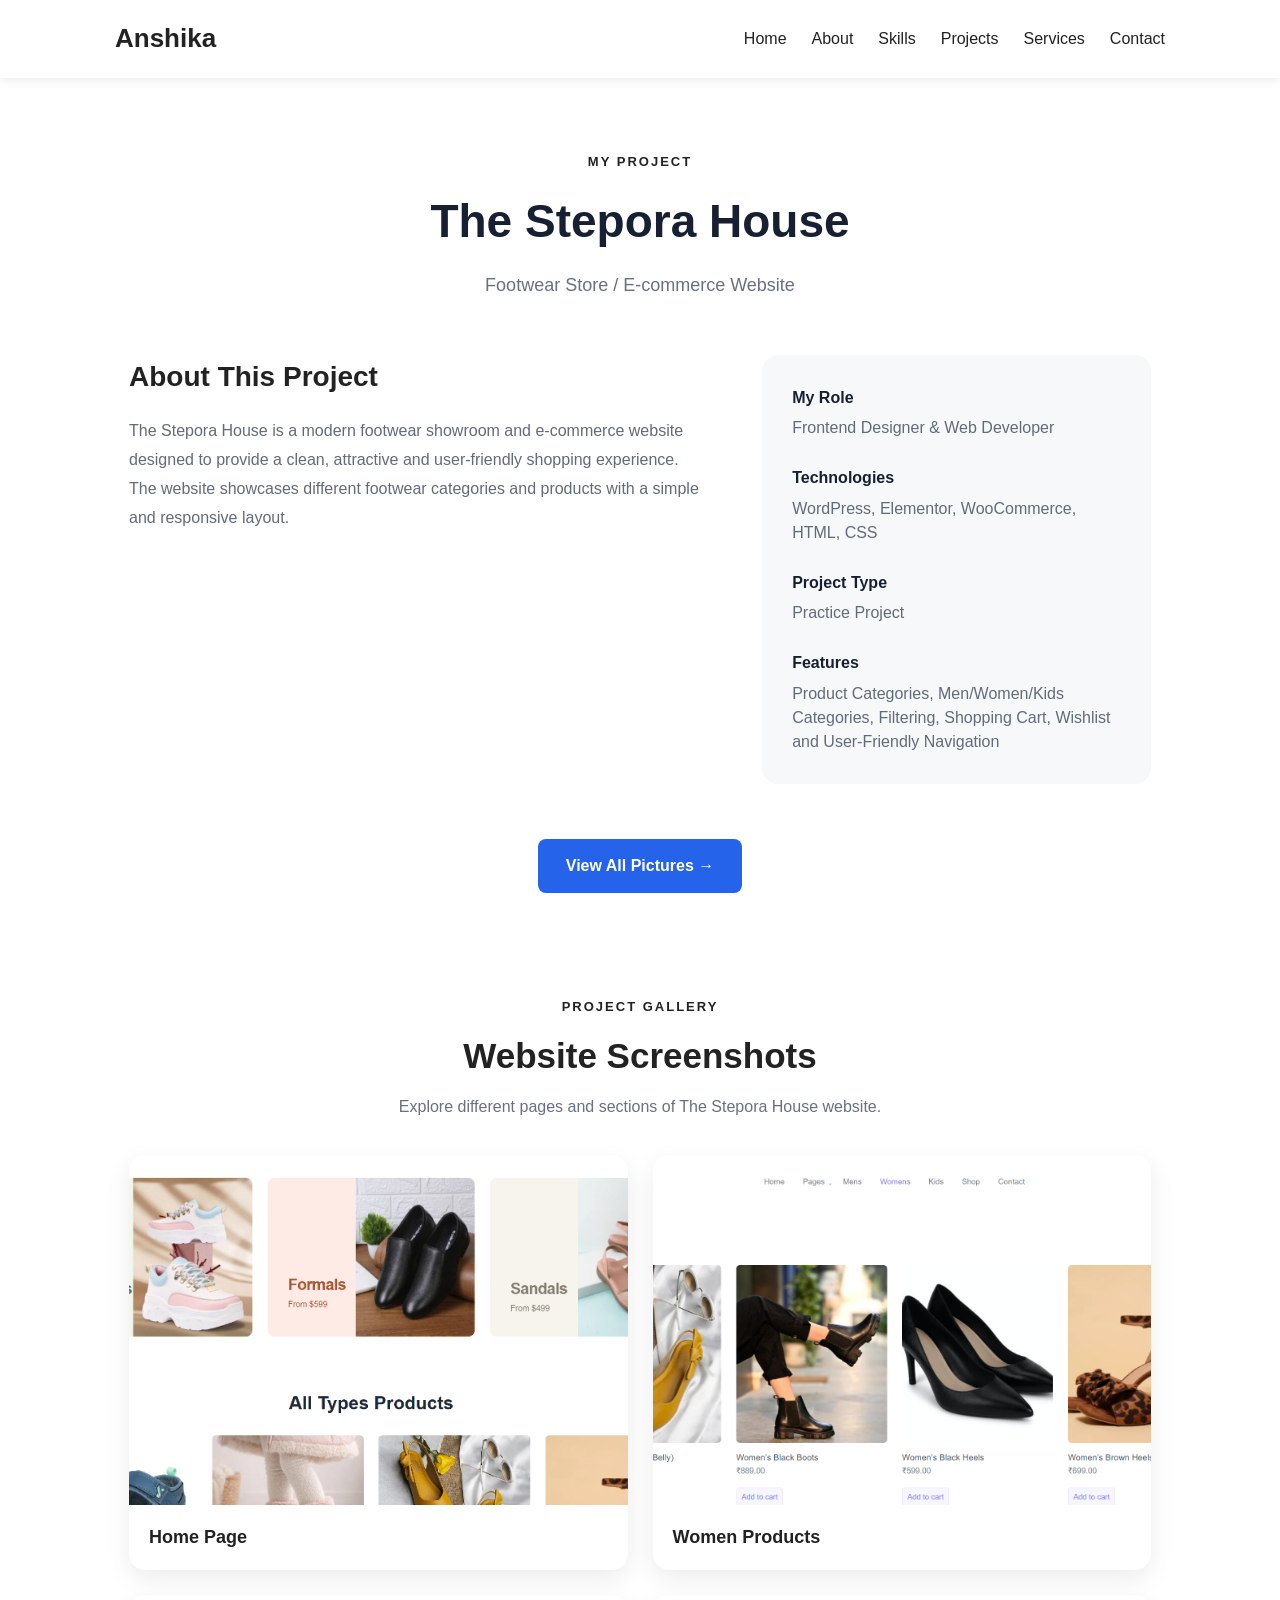
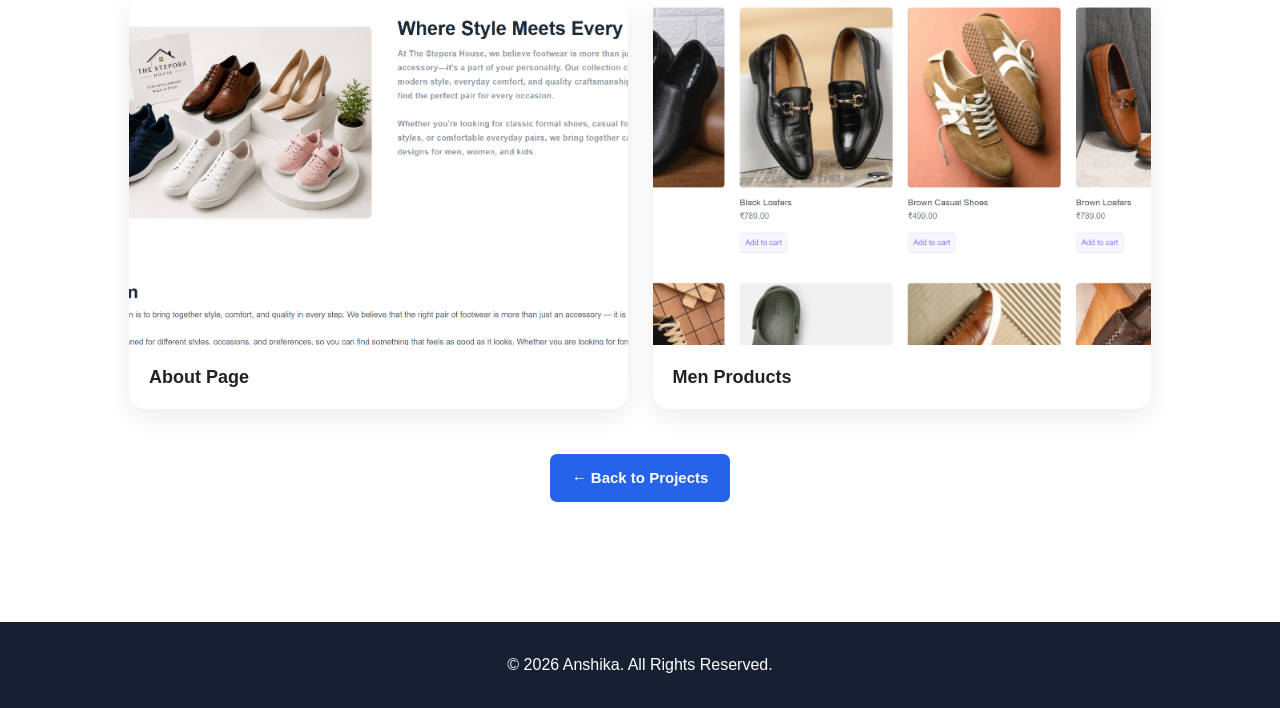
==== dream2web.html @ ea21f7d2 "Create dream2web.html for project details This HTML file outlines the structure and content of 'The " ====
<!DOCTYPE html>
<html lang="en">

<head>
    <meta charset="UTF-8">

    <meta name="viewport"
          content="width=device-width, initial-scale=1.0">

    <title>The Stepora House | Project</title>

    <link rel="stylesheet" href="style.css">
   <style>
        .back-button {
            display: block;
            width: fit-content;
            margin: 45px auto 0;
            padding: 12px 22px;
            background: #2563eb;
            color: white;
            text-decoration: none;
            border-radius: 7px;
        }

    </style>
</head>

<body>

    <!-- Back to Portfolio

    <header class="project-header">

        <a href="index.html" class="back-button">
            ← Back to Portfolio
        </a>

    </header>-->

    <!-- Navigation -->

    <header>
        <nav>

            <h2 class="logo">Anshika</h2>

            <ul>
                <li><a href="index.html">Home</a></li>
                <li><a href="index.html#about">About</a></li>
                <li><a href="index.html#skills">Skills</a></li>
                <li><a href="index.html#projects">Projects</a></li>
                <li><a href="index.html#services">Services</a></li>
                <li><a href="index.html#contact">Contact</a></li>
            </ul>

        </nav>
    </header>

    <!-- Project Details -->

    <main class="project-details">

        <div class="project-heading">

            <span class="project-label">
                MY PROJECT
            </span>

            <h1>
                The Stepora House
            </h1>

            <p class="project-subtitle">
                Footwear Store / E-commerce Website
            </p>

        </div>


        <!-- Main Image

        <div class="project-main-image">

            <img
                src="home.png"
                alt="The Stepora House Website"
            >

        </div>-->


        <!-- Information -->

        <div class="project-information">

            <div class="project-description">

                <h2>
                    About This Project
                </h2>

                <p>
                    The Stepora House is a modern footwear showroom
                    and e-commerce website designed to provide a
                    clean, attractive and user-friendly shopping
                    experience.
                </p>

                <p>
                    The website showcases different footwear
                    categories and products with a simple and
                    responsive layout.
                </p>

            </div>


            <div class="project-details-box">

                <div>
                    <strong>My Role</strong>
                    <p>
                        Frontend Designer & Web Developer
                    </p>
                </div>

                <div>
                    <strong>Technologies</strong>
                    <p>
                        WordPress, Elementor,
                        WooCommerce, HTML, CSS
                    </p>
                </div>

                <div>
                    <strong>Project Type</strong>
                    <p>
                        Practice Project
                    </p>
                </div>
<div>
    <strong>Features</strong>
<p>Product Categories, Men/Women/Kids Categories,
Filtering, Shopping Cart, Wishlist and
    User-Friendly Navigation
</p>
            </div>
            </div>

        </div>


        <!-- View Gallery Button -->

        <div class="gallery-button-area">

            <a href="#gallery" class="gallery-button">
                View All Pictures →
            </a>

        </div>


        <!-- Gallery -->

        <section id="gallery" class="project-gallery-section">

            <div class="gallery-heading">

                <span>
                    PROJECT GALLERY
                </span>

                <h2>
                    Website Screenshots
                </h2>

                <p>
                    Explore different pages and sections
                    of The Stepora House website.
                </p>

            </div>


            <div class="gallery-grid">

                <!-- Home -->

                <div class="gallery-item">

                    <img
                        src="home2.png"
                        alt="The Stepora House Home Page"
                    >

                    <h3>
                        Home Page
                    </h3>

                </div>


                <!-- Women -->

                <div class="gallery-item">

                    <img
                        src="women.png"
                        alt="The Stepora House Women Products"
                    >

                    <h3>
                        Women Products
                    </h3>

                </div>


                <!-- About -->

                <div class="gallery-item">

                    <img
                        src="about.png"
                        alt="The Stepora House About Page"
                    >

                    <h3>
                        About Page
                    </h3>

                </div>


                <!-- Add more images here -->

                
                <div class="gallery-item">

                    <img
                        src="men.png"
                        alt="The Stepora House Men Products"
                    >

                    <h3>
                        Men Products
                    </h3>

                </div>

            </div>

        </section>
        
<a href="index.html#projects" class="back-button">
            ← Back to Projects
</a>
    </main>


    <!-- Footer -->

    <footer class="project-footer">

        <p>
            © 2026 Anshika. All Rights Reserved.
        </p>

    </footer>


</body>
</html>
---- style.css ----
* {
    margin: 0;
    padding: 0;
    box-sizing: border-box;
}

html {
    scroll-behavior: smooth;
}

body {
    font-family: Arial, sans-serif;
    line-height: 1.6;
    color: #222;
    background: #ffffff;
}


/* Navigation */

header {
    background: #ffffff;
    position: sticky;
    top: 0;
    z-index: 1000;
    box-shadow: 0 2px 10px rgba(0,0,0,0.08);
}

nav {
    max-width: 1100px;
    margin: auto;
    padding: 18px 25px;

    display: flex;
    justify-content: space-between;
    align-items: center;
}

.logo {
    font-size: 26px;
}

nav ul {
    display: flex;
    list-style: none;
    gap: 25px;
}

nav ul li a {
    text-decoration: none;
    color: #222;
    font-weight: 500;
}

nav ul li a:hover {
    color: #6c63ff;
}


/* Home */

.hero {
    min-height: 90vh;

    display: flex;
    justify-content: center;
    align-items: center;

    text-align: center;

    padding: 60px 20px;

    background: linear-gradient(
        135deg,
        #f4f1ff,
        #ffffff
    );
}

.hero-content {
    max-width: 750px;
}

.small-text {
    letter-spacing: 3px;
    font-weight: bold;
}

.hero h1 {
    font-size: 65px;
    margin: 10px 0;
}

.hero h2 {
    font-size: 30px;
    margin-bottom: 20px;
}

.hero p {
    font-size: 18px;
    margin-bottom: 30px;
}

.buttons {
    display: flex;
    justify-content: center;
    gap: 15px;
    flex-wrap: wrap;
}

.btn {
    display: inline-block;
    text-decoration: none;

    padding: 12px 25px;

    background: #6c63ff;
    color: white;

    border-radius: 6px;

    font-weight: bold;
}

.btn:hover {
    opacity: 0.85;
}

.second-btn {
    background: #222;
}


/* Sections */

.section {
    max-width: 1100px;
    margin: auto;

    padding: 90px 25px;
}

.section > h2 {
    text-align: center;
    font-size: 36px;
    margin-bottom: 40px;
}


/* About */

.about-content {
    max-width: 800px;
    margin: auto;
}

.about-content h3 {
    font-size: 25px;
    margin-bottom: 15px;
}

.about-content p {
    margin-bottom: 15px;
}


/* Skills */

.skills-container {
    display: flex;
    justify-content: center;
    gap: 15px;
    flex-wrap: wrap;
}

.skill {
    padding: 15px 25px;

    border: 1px solid #ddd;

    border-radius: 30px;

    font-weight: bold;
}

/* ===== PROJECT SECTION ===== */

.projects-container {
    display: grid;
    grid-template-columns: repeat(3, 1fr);
    gap: 25px;
    max-width: 900px;
    margin: 0 auto;
    padding: 20px;
}

.project-card {
    width: 100%;
    max-width: 420px;
    margin: 0 auto;
    background: #fff;
    border-radius: 15px;
    padding: 18px;
    box-sizing: border-box;
    overflow: hidden;
    box-shadow: 0 5px 20px rgba(0,0,0,0.10);
}

/* Project image ko card ke andar rakhega */
.project-card img {
    width: 100%;
    height: 220px;
    object-fit: cover;
    display: block;
    border-radius: 10px;
}

/* Text */
.project-card h3 {
    font-size: 20px;
    margin: 15px 0 8px;
}

.project-card p {
    font-size: 15px;
    line-height: 1.6;
    margin: 8px 0;
}

/* Buttons */
.project-card a,
.project-card button {
    display: inline-block;
    padding: 10px 18px;
    margin-top: 10px;
    border-radius: 7px;
    text-decoration: none;
    cursor: pointer;
}

/* Mobile */
@media (max-width: 768px) {
    .projects-container {
        grid-template-columns: 1fr;
        padding: 15px;
    }

    .project-card {
        max-width: 100%;
    }

    .project-card img {
        height: 200px;
    }
}
/* Status 

.status {
    display: inline-block;
    margin-top: 8px;
    padding: 7px 14px;
    border-radius: 20px;
    background: #f1f1f1;
    font-size: 13px;
    font-weight: 600;
}


/* Project Gallery 

.project-gallery {
    display: grid;
    grid-template-columns: repeat(3, 1fr);
    gap: 12px;
    padding: 0 25px 25px;
}


/* Gallery Item 

.gallery-item {
    text-align: center;
}

.gallery-item img {
    width: 100%;
    height: 100px;
    object-fit: cover;
    border-radius: 8px;
    display: block;
    margin-bottom: 7px;
}

.gallery-item span {
    font-size: 12px;
    font-weight: 600;
}
*/

/* ================= MOBILE ================= 

@media (max-width: 900px) {

    .projects-container {
        grid-template-columns: 1fr;
    }

}


@media (max-width: 600px) {

    #projects {
        padding: 60px 5%;
    }

    #projects h2 {
        font-size: 30px;
    }

    .main-project-image {
        height: 230px;
    }

    .project-gallery {
        grid-template-columns: 1fr;
    }

    .gallery-item img {
        height: 180px;
    }

}*/

/* Services */

.services-container {
    display: grid;
    grid-template-columns: repeat(2, 1fr);
    gap: 25px;
    margin-top: 30px;
}

.service-card {
    padding: 30px;
    border-radius: 12px;
    background: #f8f8f8;
    text-align: center;
    box-shadow: 0 4px 15px rgba(0, 0, 0, 0.08);
    transition: transform 0.3s ease;
}

.service-card:hover {
    transform: translateY(-5px);
}

.service-card h3 {
    margin-bottom: 15px;
}

.service-card p {
    line-height: 1.7;
}


/* Mobile Responsive */

@media (max-width: 768px) {

    .services-container {
        grid-template-columns: 1fr;
    }

}


/* ===== CONTACT SECTION ===== */

.contact {
    padding: 80px 20px;
    text-align: center;
}

.contact h2 {
    font-size: 36px;
    margin-bottom: 15px;
}

.contact-intro {
    max-width: 650px;
    margin: 0 auto 40px;
    line-height: 1.7;
}

.contact-container {
    max-width: 950px;
    margin: 0 auto;

    display: grid;
    grid-template-columns: 1.2fr 0.8fr;
    gap: 25px;

    text-align: left;
}

.contact-info,
.contact-action {
    padding: 30px;

    background: #cceee;
    border-radius: 15px;

    box-shadow: 0 5px 20px rgba(0, 0, 0, 0.08);
}

.contact-info h3,
.contact-action h3 {
    font-size: 22px;
    margin-bottom: 15px;
}

.contact-info > p,
.contact-action > p {
    line-height: 1.7;
    margin-bottom: 25px;
}


/* Contact Items */

.contact-item {
    display: flex;
    align-items: center;
    gap: 15px;

    margin-top: 20px;
}

.contact-icon {
    width: 42px;
    height: 42px;

    display: flex;
    align-items: center;
    justify-content: center;

    flex-shrink: 0;

    border-radius: 10px;

    background: #f1f5f9;

    font-size: 18px;
    font-weight: 600;
}

.contact-item strong {
    display: block;
    margin-bottom: 5px;
}

.contact-item a {
    text-decoration: none;
}

.contact-item span:not(.contact-icon) {
    display: block;
}


/* Right Box */

.contact-action {
    text-align: center;

    display: flex;
    flex-direction: column;
    justify-content: center;
    align-items: center;
}

.contact-btn {
    display: inline-block;

    margin-top: 15px;
    padding: 12px 24px;

    background: #2563eb;
    color: #ffffff;

    text-decoration: none;

    border-radius: 8px;

    font-weight: 600;

    transition: 0.3s ease;
}

.contact-btn:hover {
    transform: translateY(-3px);
}


/* Mobile */

@media (max-width: 768px) {

    .contact-container {
        grid-template-columns: 1fr;
    }

    .contact h2 {
        font-size: 30px;
    }

    .contact-info,
    .contact-action {
        padding: 25px;
    }
}
/* Footer */

footer {
    text-align: center;

    padding: 25px;

    background: #222;

    color: white;
}


/* Mobile */

@media (max-width: 768px) {

    nav {
        flex-direction: column;
        gap: 15px;
    }

    nav ul {
        gap: 12px;
        flex-wrap: wrap;
        justify-content: center;
    }

    .hero h1 {
        font-size: 45px;
    }

    .hero h2 {
        font-size: 23px;
    }

    .projects-container {
        grid-template-columns: 1fr;
    }

    .services-container {
        grid-template-columns: 1fr;
    }

}
/* Project Gallery 

.project-gallery {
    display: grid;
    grid-template-columns: repeat(3, 1fr);
    gap: 20px;
    margin-top: 30px;
}

.gallery-item {
    text-align: center;
}

.gallery-item img {
    width: 100%;
    height: 220px;
    object-fit: cover;
    border-radius: 10px;
    display: block;
    box-shadow: 0 4px 15px rgba(0, 0, 0, 0.10);
    transition: transform 0.3s ease;
}

.gallery-item img:hover {
    transform: translateY(-5px);
}

.gallery-item p {
    margin-top: 10px;
    font-weight: 600;
}


 Mobile Responsive 

@media (max-width: 768px) {

    .project-gallery {
        grid-template-columns: 1fr;
    }

    .gallery-item img {
        height: auto;
    }
*/
}*/
/* =================================
   PROJECT DETAILS PAGE
================================= */

.project-header {
    padding: 25px 8%;
    background: #ffffff;
    border-bottom: 1px solid #eeeeee;
}

.back-button {
    text-decoration: none;
    color: #172033;
    font-weight: 600;
    font-size: 15px;
}


/* Main */

.project-details {
    max-width: 1150px;
    margin: auto;
    padding: 70px 5%;
}


/* Heading */

.project-heading {
    text-align: center;
    margin-bottom: 40px;
}

.project-label {
    font-size: 13px;
    font-weight: 700;
    letter-spacing: 2px;
}

.project-heading h1 {
    font-size: 46px;
    margin: 12px 0;
    color: #172033;
}

.project-subtitle {
    font-size: 18px;
    color: #687083;
}


/* Main Image */

.project-main-image {
    width: 100%;
    height: 500px;
    overflow: hidden;
    border-radius: 20px;
    background: #eeeeee;
    box-shadow: 0 12px 35px rgba(0,0,0,0.10);
}

.project-main-image img {
    width: 100%;
    height: 100%;
    object-fit: cover;
    object-position: top;
}


/* Information */

.project-information {
    display: grid;
    grid-template-columns: 1.5fr 1fr;
    gap: 50px;
    margin-top: 55px;
}

.project-description h2 {
    font-size: 28px;
    margin-bottom: 18px;
}

.project-description p {
    color: #626b7a;
    line-height: 1.8;
    font-size: 16px;
}


/* Details Box */

.project-details-box {
    padding: 30px;
    border-radius: 16px;
    background: #f7f8fa;
}

.project-details-box div {
    margin-bottom: 25px;
}

.project-details-box div:last-child {
    margin-bottom: 0;
}

.project-details-box strong {
    display: block;
    margin-bottom: 6px;
    color: #172033;
}

.project-details-box p {
    margin: 0;
    color: #626b7a;
    line-height: 1.5;
}


/* Gallery Button */

.gallery-button-area {
    text-align: center;
    margin: 55px 0 80px;
}

.gallery-button {
    display: inline-block;
    padding: 14px 28px;
    background: #2563eb;
    color: #ffffff;
    text-decoration: none;
    border-radius: 8px;
    font-weight: 600;
    transition: 0.3s ease;
}

.gallery-button:hover {
    transform: translateY(-3px);
    box-shadow: 0 8px 20px rgba(37,99,235,0.25);
}


/* Gallery */

.project-gallery-section {
    padding-top: 20px;
}

.gallery-heading {
    text-align: center;
    margin-bottom: 35px;
}

.gallery-heading span {
    font-size: 13px;
    font-weight: 700;
    letter-spacing: 2px;
}

.gallery-heading h2 {
    font-size: 35px;
    margin: 10px 0;
}

.gallery-heading p {
    color: #687083;
}


/* Gallery Grid */

.gallery-grid {
    display: grid;
    grid-template-columns: repeat(2, 1fr);
    gap: 25px;
}

.gallery-item {
    background: #ffffff;
    border-radius: 16px;
    overflow: hidden;
    box-shadow: 0 8px 25px rgba(0,0,0,0.08);
}

.gallery-item img {
    width: 100%;
    height: 350px;
    display: block;
    object-fit: cover;
    object-position: top;
    transition: transform 0.4s ease;
}

.gallery-item:hover img {
    transform: scale(1.03);
}

.gallery-item h3 {
    padding: 18px 20px;
    margin: 0;
    font-size: 18px;
}


/* Footer */

.project-footer {
    text-align: center;
    padding: 30px;
    margin-top: 50px;
    background: #172033;
    color: #ffffff;
}


/* =================================
   MOBILE
================================= */

@media (max-width: 800px) {

    .project-heading h1 {
        font-size: 35px;
    }

    .project-main-image {
        height: 350px;
    }

    .project-information {
        grid-template-columns: 1fr;
        gap: 30px;
    }

    .gallery-grid {
        grid-template-columns: 1fr;
    }

    .gallery-item img {
        height: auto;
    }

}


@media (max-width: 500px) {

    .project-details {
        padding: 50px 20px;
    }

    .project-heading h1 {
        font-size: 29px;
    }

    .project-main-image {
        height: 250px;
    }

    .gallery-heading h2 {
        font-size: 28px;
    }

}
/* View Project Button */

.project-view-button {
    display: inline-block;
    margin-top: 15px;
    padding: 12px 24px;

    background: #2563eb;
    color: #ffffff;

    text-decoration: none;
    border-radius: 8px;

    font-size: 14px;
    font-weight: 600;

    transition: all 0.3s ease;
}

.project-view-button:hover {
    transform: translateY(-3px);

    box-shadow: 0 8px 20px rgba(37, 99, 235, 0.25);
}
/* ===== HIDE PROJECT GALLERY FROM MAIN PROJECT CARD ===== */

.project-card .project-gallery,
.project-card .gallery,
.project-card .gallery-images,
.project-card .project-images {
    display: none !important;
}

/* Main project card */
.project-card {
    width: 100%;
    max-width: 420px;
    margin: 0 auto;
    padding: 25px;
    background: #ffffff;
    border-radius: 15px;
    box-sizing: border-box;
    overflow: hidden;
    box-shadow: 0 5px 20px rgba(0, 0, 0, 0.10);
}

/* Project section */
.projects-container {
    display: grid;
    grid-template-columns: repeat(2, 1fr);
    gap: 30px;
    max-width: 900px;
    margin: 0 auto;
}

/* Button */
.project-card .view-project {
    display: inline-block;
    margin-top: 15px;
    padding: 11px 20px;
    text-decoration: none;
    border-radius: 7px;
}

/* Mobile */
@media (max-width: 768px) {
    .projects-container {
        grid-template-columns: 1fr;
    }

    .project-card {
        max-width: 100%;
    }
}

/* Center the description below My Projects 
#projects>p {
    text-align: center;
    margin: 20px auto 35px;
    max-width: 900px;
}*/
/* Real Life Projects - 3 Columns */
.project-category .projects-grid {
    display: grid !important;
    grid-template-columns: repeat(3, 1fr) !important;
    gap: 25px;
}
@media (max-width: 768px) {
    .project-category .projects-grid {
        grid-template-columns: 1fr !important;
    }
}
/* Make Real-Life Project Cards More Compact */
.project-category .real-project {
padding:0;
}

.project-category .real-project .project-image img {
    height: 180px;
    object-fit: cover;
}

/* Practice Projects heading should take full row 
.project-category-title {
    grid-column: 1 / -1;
    text-align: left;
}

/* Practice Projects in 3 columns 
.project-category .projects-grid {
    display: grid;
    grid-template-columns: repeat(3, 1fr);
    gap: 25px;
}

*/


.project-category .real-project .project-content {
    padding: 10px 14px;
}

.project-category .real-project .project-content h3 {
    margin: 5px 0;
}

.project-category .real-project .project-content p {
    margin: 4px 0;
    line-height:1.4;
}

.project-category .real-project .project-buttons {
    margin-top: 6px;
}
/* Real-Life Project Card - Compact Left Alignment */

.project-category .real-project .project-content {
    text-align: left !important;
    padding: 12px 16px !important;
}

/* Project badge */
.project-category .real-project .project-badge {
    display: inline-block;
    margin-bottom: 5px !important;
}

/* Project name */
.project-category .real-project .project-content h3 {
    text-align: left !important;
    margin: 5px 0 8px !important;
}

/* Description, Role and Technology */
.project-category .real-project .project-content p {
    text-align: left !important;
    margin: 5px 0 !important;
    line-height: 1.4 !important;
}

/* Buttons */
.project-category .real-project .project-buttons {
    margin-top: 10px !important;
    text-align: left !important;
}
/* Practice Projects - 3 Column Layout 

.projects-container {
    display: grid !important;
    grid-template-columns: repeat(3, 1fr) !important;
    gap: 25px;
}
@media (max-width: 768px) {
    .projects-container .project-category-title {
        grid-template-columns: 1fr !important;
    }*/
/*.projects-container .project-category-title {
    grid-column: 1 / -1;
    width: 100%;
    text-align: left;
    margin: 0 0 10px 0;*/
}
/* Secondary Project Details Button */
.project-details-button {
    display: inline-block;
    margin-top: 10px;
    padding: 12px 24px;
    background: transparent;
    color: #2563eb !important;
    border: 2px solid #2563eb;
    text-decoration: none;
    border-radius: 8px;
    font-size: 14px;
    font-weight: 600;
    transition: all 0.3s ease;
}

.project-details-button:hover {
    background: #2563eb;
    color: #ffffff !important;
    transform: translateY(-3px);
}
/* Projects Section Spacing & Alignment */
#projects {
    padding-top: 40px;
}

#projects h2 {
    text-align: center;
    margin-bottom: 10px;
}

#projects .section-intro {
    text-align: center;
    margin: 0 auto 25px;
    max-width: 950px;
}
/* Practice Projects - 3 Column Layout */
.project-category-title + .projects-container {
    display: grid;
    grid-template-columns: repeat(3, 1fr);
    gap: 25px;
    width: 100%;
    max-width: 1200px;
    margin: 20px auto 0;
}

.project-category-title + .projects-container .project-card {
    width: 100%;
    margin: 0;
    box-sizing: border-box;
}

/* Mobile */
@media (max-width: 768px) {
    .project-category-title + .projects-container {
        grid-template-columns: 1fr;
    }
}
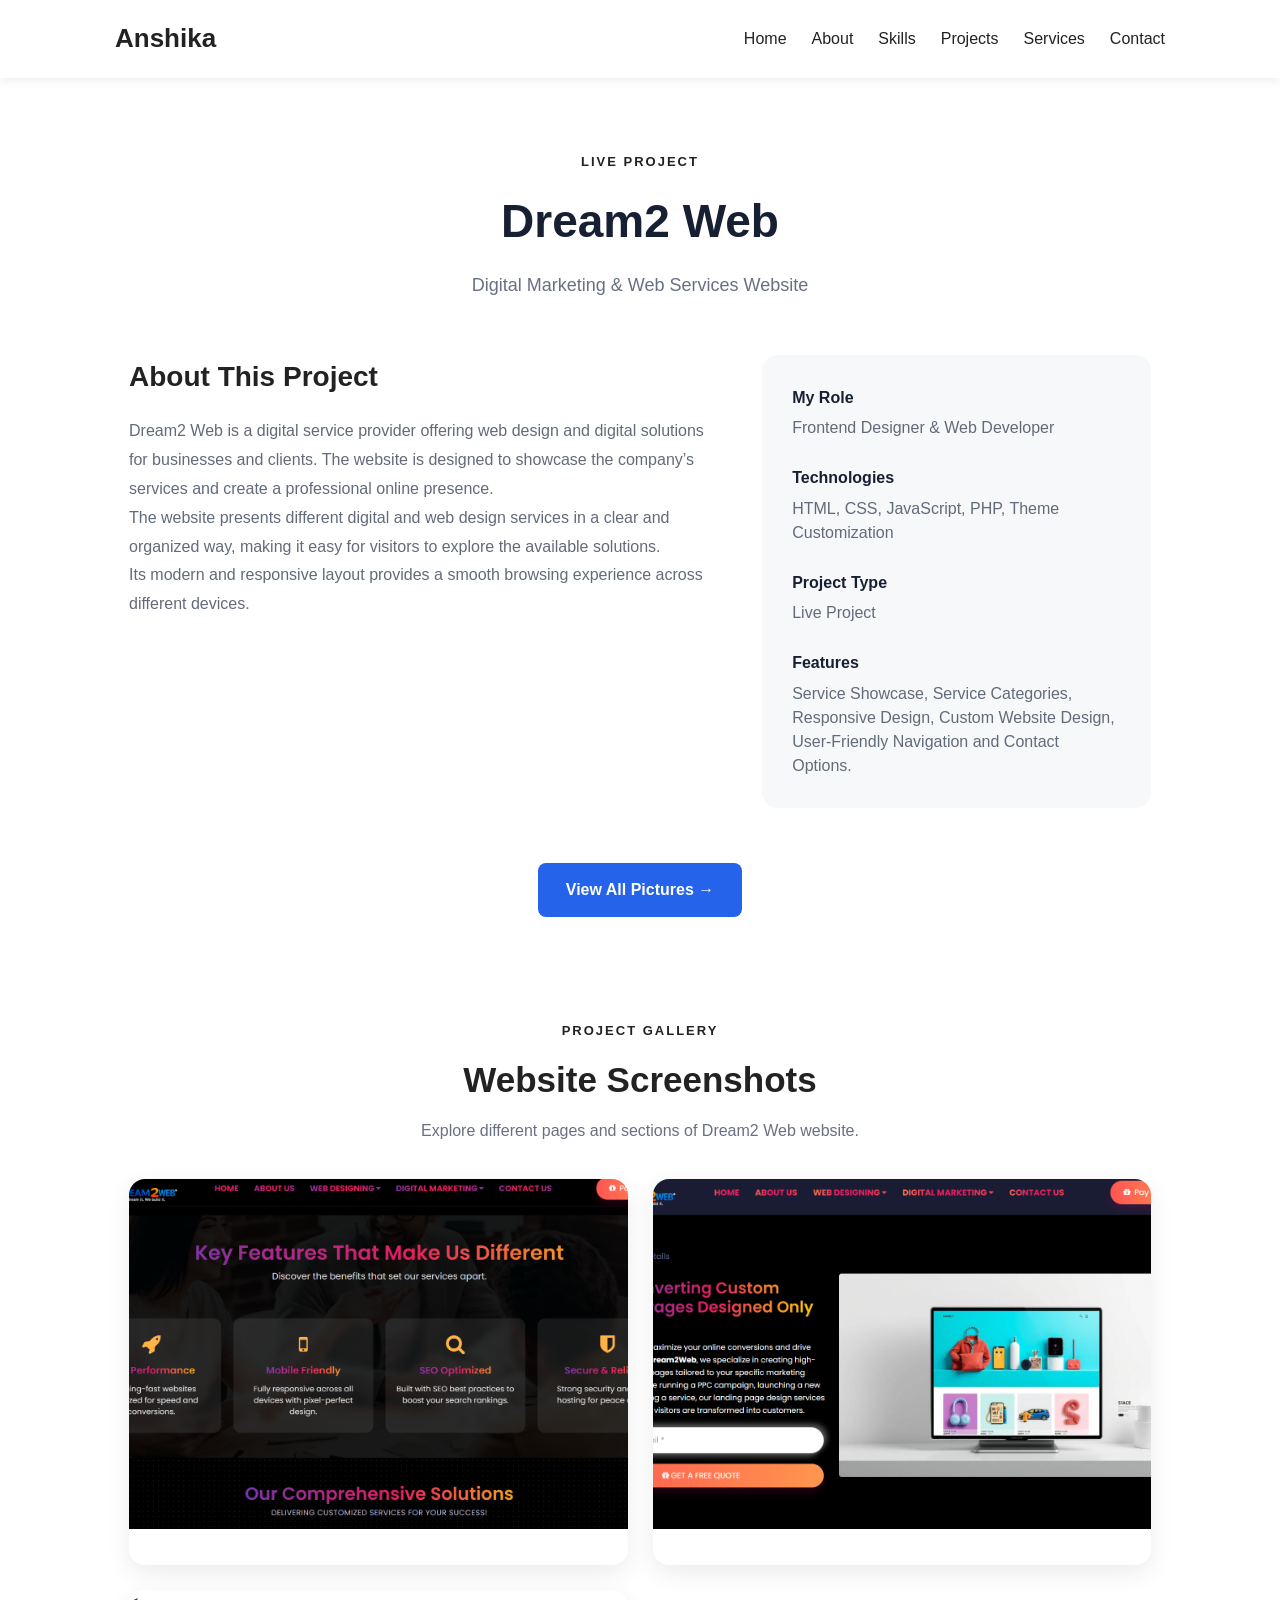
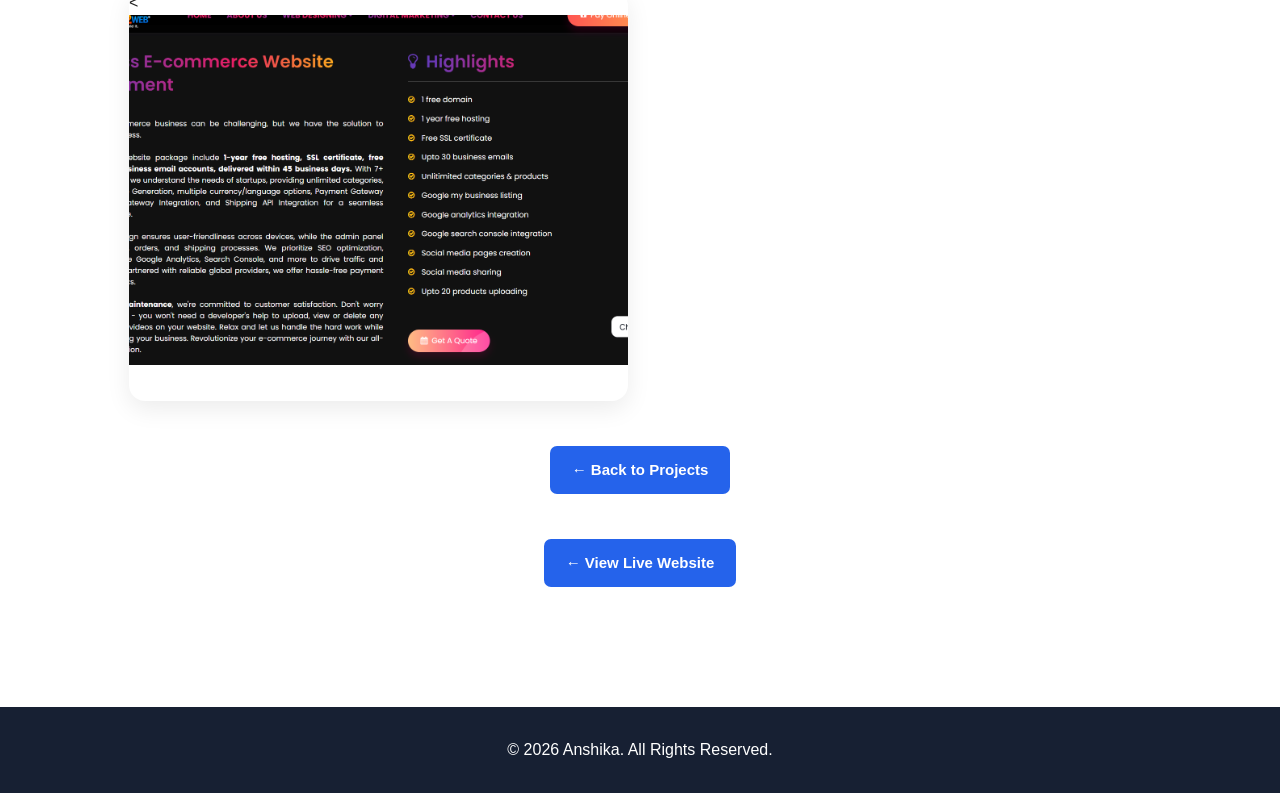
==== commit c82b1cb9: "Update dream2web.html" ====
--- a/dream2web.html
+++ b/dream2web.html
@@ -7,7 +7,7 @@
     <meta name="viewport"
           content="width=device-width, initial-scale=1.0">
 
-    <title>The Stepora House | Project</title>
+    <title>Dream2Web | Project</title>
 
     <link rel="stylesheet" href="style.css">
    <style>
@@ -27,15 +27,6 @@
 
 <body>
 
-    <!-- Back to Portfolio
-
-    <header class="project-header">
-
-        <a href="index.html" class="back-button">
-            ← Back to Portfolio
-        </a>
-
-    </header>-->
 
     <!-- Navigation -->
 
@@ -63,15 +54,15 @@
         <div class="project-heading">
 
             <span class="project-label">
-                MY PROJECT
+                LIVE PROJECT
             </span>
 
             <h1>
-                The Stepora House
+               Dream2 Web
             </h1>
 
             <p class="project-subtitle">
-                Footwear Store / E-commerce Website
+             Digital Marketing & Web Services Website
             </p>
 
         </div>
@@ -100,16 +91,14 @@
                 </h2>
 
                 <p>
-                    The Stepora House is a modern footwear showroom
-                    and e-commerce website designed to provide a
-                    clean, attractive and user-friendly shopping
-                    experience.
+Dream2 Web is a digital service provider offering web design and digital solutions for businesses and clients. 
+                    The website is designed to showcase the company’s services and create a professional online presence.<br>
+The website presents different digital and web design services in a clear and organized way, making it easy for visitors to explore the available solutions. 
+                   
                 </p>
 
                 <p>
-                    The website showcases different footwear
-                    categories and products with a simple and
-                    responsive layout.
+                   Its modern and responsive layout provides a smooth browsing experience across different devices.
                 </p>
 
             </div>
@@ -127,22 +116,19 @@
                 <div>
                     <strong>Technologies</strong>
                     <p>
-                        WordPress, Elementor,
-                        WooCommerce, HTML, CSS
+                        HTML, CSS, JavaScript, PHP, Theme Customization
                     </p>
                 </div>
 
                 <div>
                     <strong>Project Type</strong>
                     <p>
-                        Practice Project
+                       Live Project
                     </p>
                 </div>
 <div>
     <strong>Features</strong>
-<p>Product Categories, Men/Women/Kids Categories,
-Filtering, Shopping Cart, Wishlist and
-    User-Friendly Navigation
+<p>Service Showcase, Service Categories, Responsive Design, Custom Website Design, User-Friendly Navigation and Contact Options.
 </p>
             </div>
             </div>
@@ -177,7 +163,7 @@
 
                 <p>
                     Explore different pages and sections
-                    of The Stepora House website.
+                    of Dream2 Web website.
                 </p>
 
             </div>
@@ -190,12 +176,12 @@
                 <div class="gallery-item">
 
                     <img
-                        src="home2.png"
-                        alt="The Stepora House Home Page"
-                    >
-
-                    <h3>
-                        Home Page
+                        src="images/dream1.png"
+                        alt="Dream2Web">
+                    
+
+                    <h3>
+                        
                     </h3>
 
                 </div>
@@ -205,13 +191,11 @@
 
                 <div class="gallery-item">
 
-                    <img
-                        src="women.png"
-                        alt="The Stepora House Women Products"
-                    >
-
-                    <h3>
-                        Women Products
+                       <img
+                        src="images/dream20.png"
+                        alt="Dream2Web">
+                    <h3>
+                      
                     </h3>
 
                 </div>
@@ -221,19 +205,18 @@
 
                 <div class="gallery-item">
 
-                    <img
-                        src="about.png"
-                        alt="The Stepora House About Page"
-                    >
-
-                    <h3>
-                        About Page
-                    </h3>
-
-                </div>
-
-
-                <!-- Add more images here -->
+                    <   <img
+                        src="images/dream3.png"
+                        alt="Dream2Web">
+
+                    <h3>
+                     
+                    </h3>
+
+                </div>
+
+
+                <!-- Add more images here 
 
                 
                 <div class="gallery-item">
@@ -247,7 +230,7 @@
                         Men Products
                     </h3>
 
-                </div>
+                </div>-->
 
             </div>
 
@@ -256,6 +239,10 @@
 <a href="index.html#projects" class="back-button">
             ← Back to Projects
 </a>
+                
+<a href="https://dream2web.com/" class="back-button">
+            ← View Live Website
+</a>
     </main>
 
 
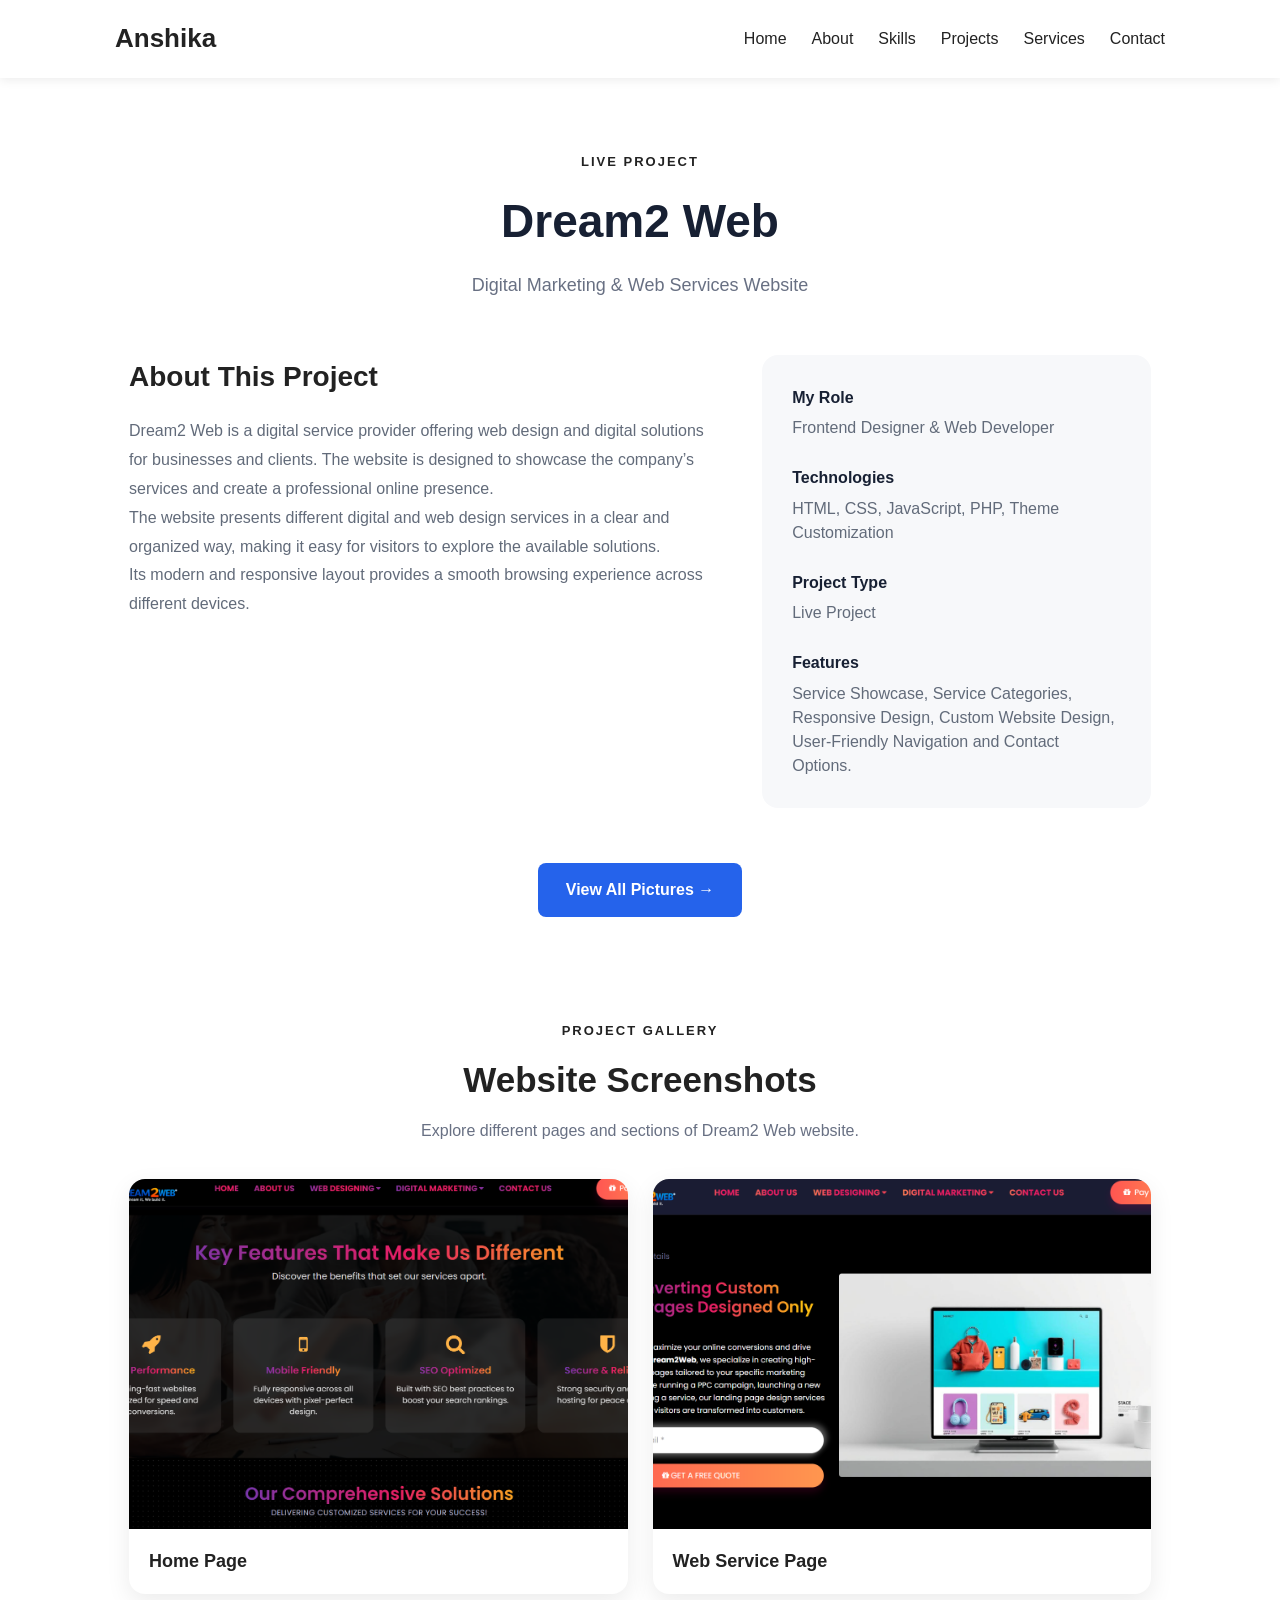
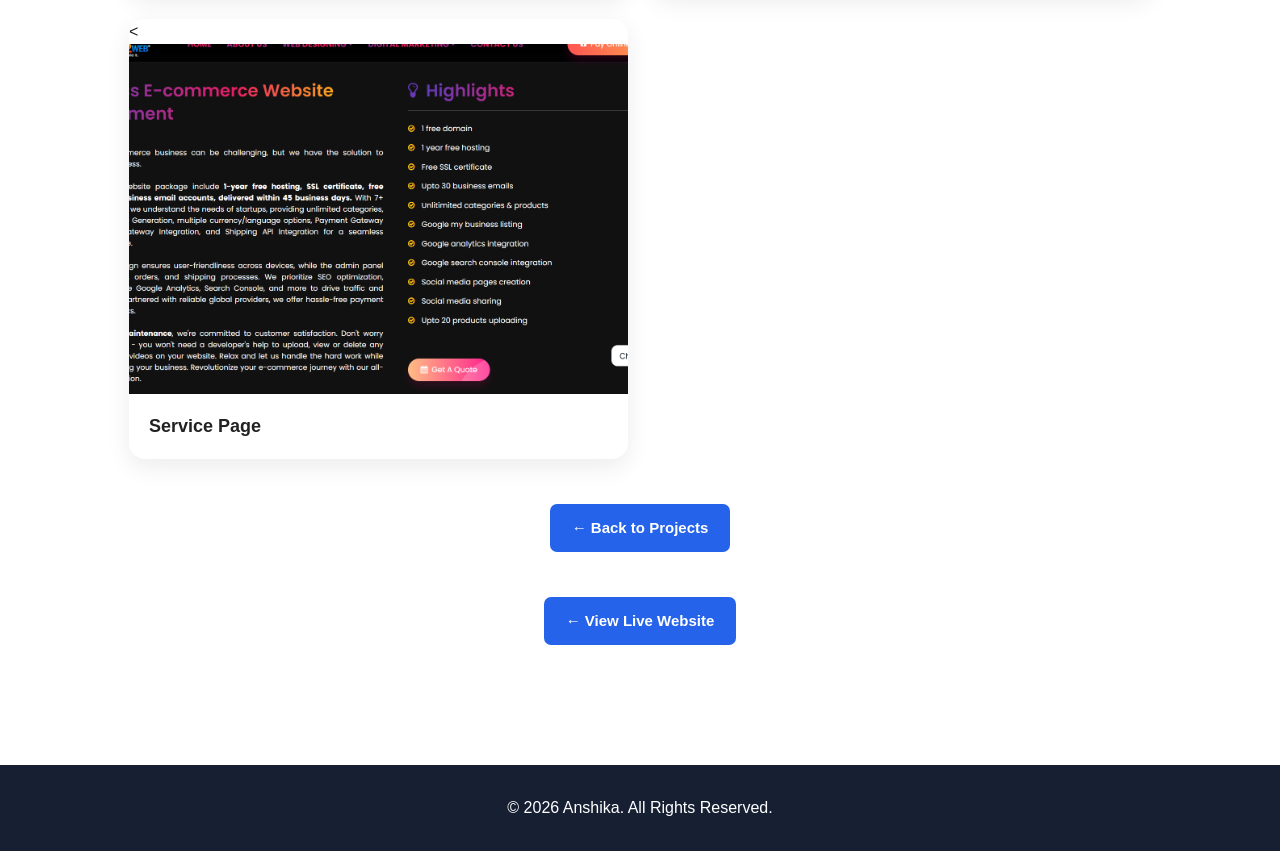
==== commit 66124874: "Update headings for Home, Web, and Service pages" ====
--- a/dream2web.html
+++ b/dream2web.html
@@ -181,7 +181,7 @@
                     
 
                     <h3>
-                        
+                      Home Page  
                     </h3>
 
                 </div>
@@ -195,7 +195,7 @@
                         src="images/dream20.png"
                         alt="Dream2Web">
                     <h3>
-                      
+                      Web Service Page
                     </h3>
 
                 </div>
@@ -210,7 +210,7 @@
                         alt="Dream2Web">
 
                     <h3>
-                     
+                     Service Page
                     </h3>
 
                 </div>
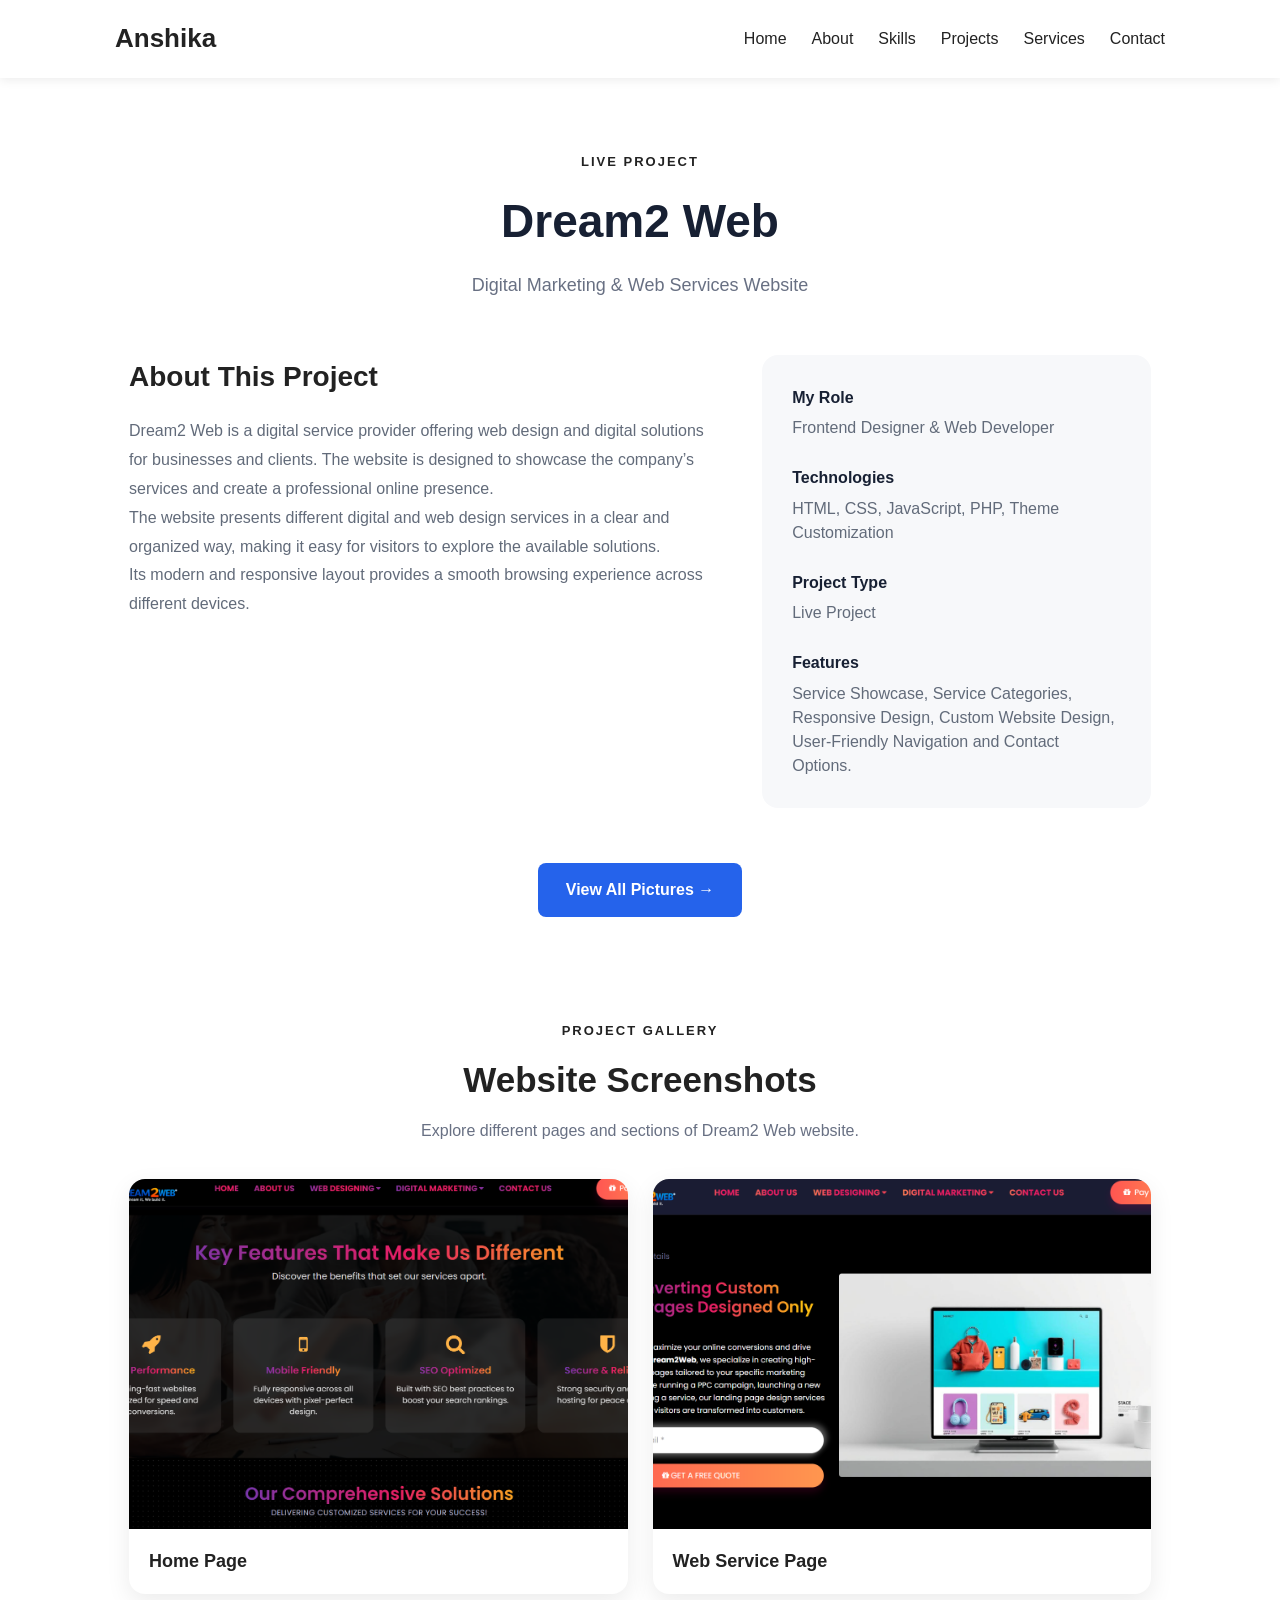
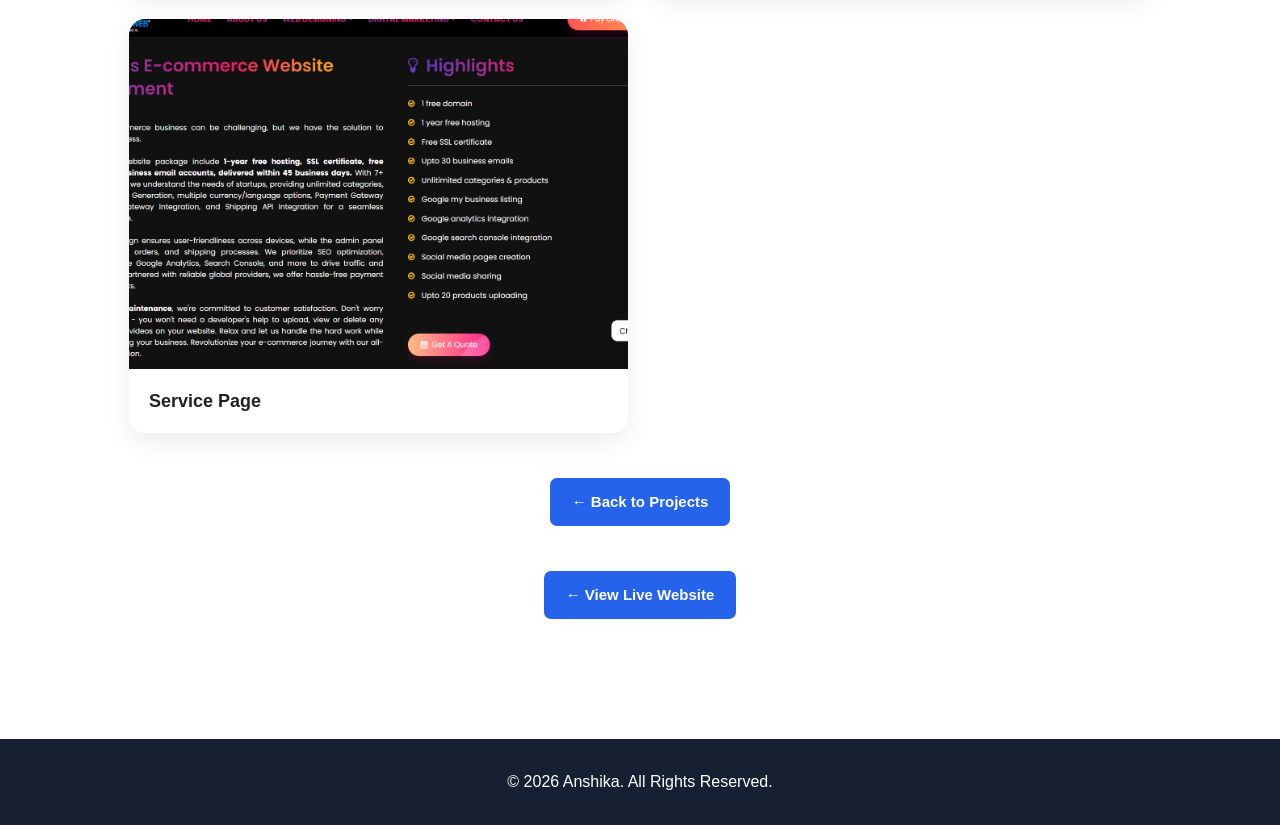
==== commit 9207d9a0: "Fix image tag formatting in dream2web.html" ====
--- a/dream2web.html
+++ b/dream2web.html
@@ -205,7 +205,7 @@
 
                 <div class="gallery-item">
 
-                    <   <img
+                     <img
                         src="images/dream3.png"
                         alt="Dream2Web">
 
